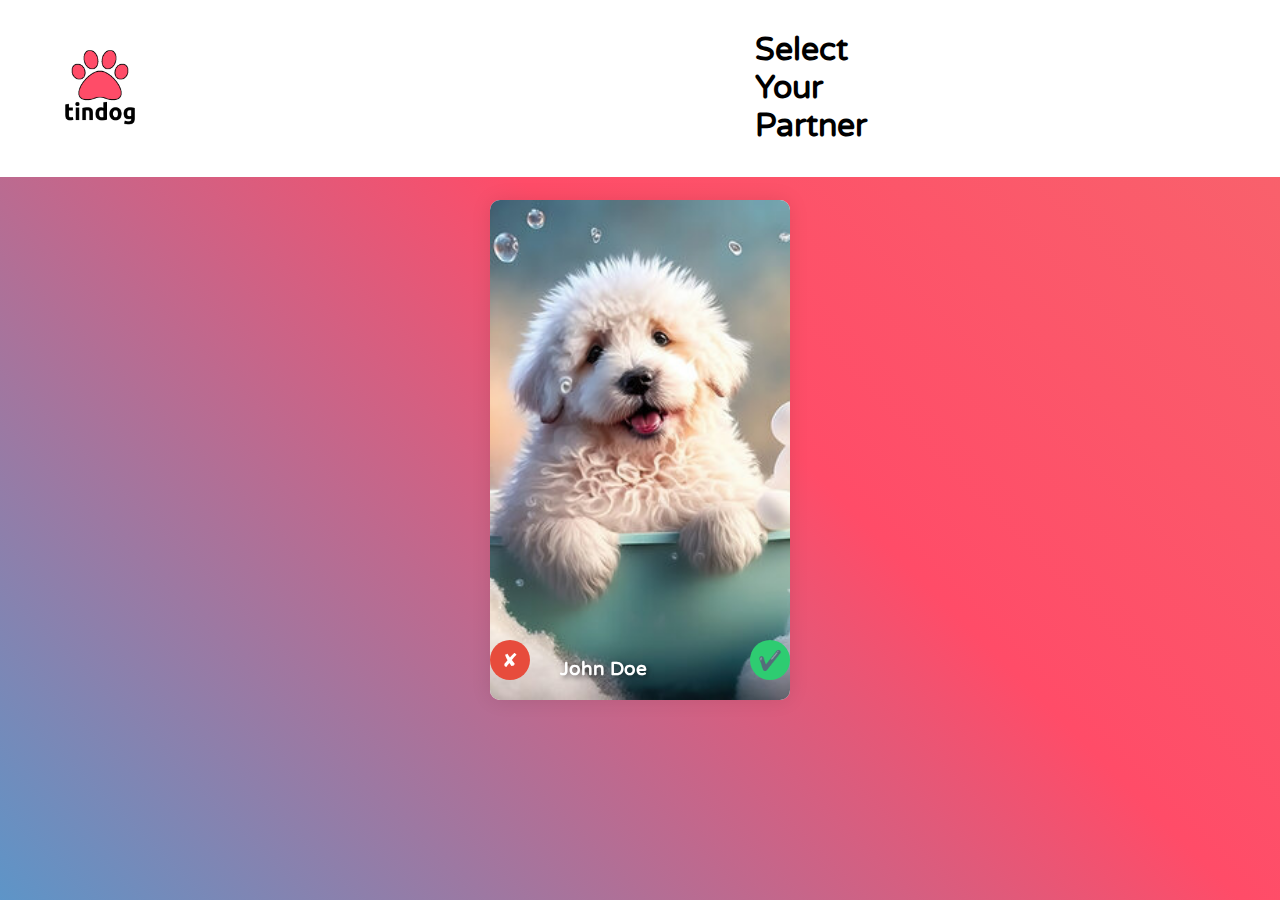
==== dashboard.html @ 45d86640 "Add files via upload" ====
<!DOCTYPE html>
<html lang="en">
<head>
  <meta charset="UTF-8">
  <meta name="viewport" content="width=device-width, initial-scale=1.0">
  <style>
    @font-face {
        font-family: myFont;
        src: url(vrr.ttf);
        }
    .gradient-background{
        background: linear-gradient(45deg, #00bfff, #ff4c68, #ef8172);
            background-size: 180% 180%;
            animation: gradient-animation 18s ease infinite;
        }
    body { 
      font-family: myFont;         
      background-color: #f0f0f0;
      display: flex;
      justify-content: center;
      align-items: center;
      height: 100vh;
      margin: 0;
    }
    header {
        display: flex;
            align-items: center;
            justify-content:first baseline;
            padding: 10px;
            background-color: #fff;
            box-shadow: 10 rgba(0, 0, 0, 0.1); 
            position: fixed;
            width: 100%;
            top: 0;
            
    }

    header img {
            height: 100px;
            width: 200px; 
            margin-right: 555px;
    }
    header h1{
            margin-right: 650px;
    }

    button {
            margin-top: 10px;
            background-color: #ff5252;
            color: #fff;
            border: none;
            padding: 20px,10px;
            border-radius: 5px;
            cursor: pointer;
            text-align: center;
            height: 40px;
    }

    button:hover {
            background-color: #ff0000;
    }

    #tinder-container {
      position: relative;
      width: 300px;
      height: 500px;
      overflow: hidden;
      box-shadow: 0 0 20px rgba(0, 0, 0, 0.1);
      background-color: #fff;
      border-radius: 10px;
    }

    #profile {
      width: 100%;
      height: 100%;
      background-size: cover;
      background-position: center;
      transition: transform 0.5s ease-in-out;
    }

    #profile-info {
      position: absolute;
      bottom: 20px;
      left: 20px;
      color: #fff;
      font-size: 1.2em;
      font-weight: bold;
      text-shadow: 2px 2px 5px rgba(0, 0, 0, 0.5);
    }

    #buttons {
      position: absolute;
      bottom: 20px;
      width: 100%;
      display: flex;
      justify-content: space-between;
    }

    .button {
      width: 40px;
      height: 40px;
      border: none;
      border-radius: 50%;
      cursor: pointer;
      background-color: #3498db;
      color: #fff;
      font-size: 1.2em;
      display: flex;
      justify-content: center;
      align-items: center;
      text-decoration: none;
    }
    .home a{
      text-decoration: none;
      color: #fff;
    }

    #dislike {
      background-color: #e74c3c;
    }

    #like {
      background-color: #2ecc71;
    }
    #profile-info{
      margin-left:50px;
    }
  </style>
</head>
<body class="gradient-background">
  <header>
    <img src="logo.png" alt="Tinder Logo" id="logoimg">
    <h1 id="one">Select Your Partner</h1>
    <button class="home" type="submit" onclick="location.href='index.html'">Home</button>
</header>
  <div id="tinder-container">
    <div id="profile" style="background-image: url('360_F_571631262_1RZKGvkKsghQx3zWDE7o70l6PXFwJIX4.jpg');">
      <div id="profile-info">John Doe</div>
    </div>
    <div id="buttons">
      <button class="button" id="dislike" onclick="dislike()">✘</button>
      <button class="button" id="like" onclick="like()">✔️</button>
    </div>
  </div>

  <script>
    function dislike() {
      document.getElementById('profile').style.transform = 'translateX(-100%)';
      setTimeout(() => {
        document.getElementById('profile').style.transform = 'translateX(0)';
        document.getElementById('profile').style.backgroundImage = "url('cutest-dog-breeds-scaled-e1655990275393.jpeg')";
        document.getElementById('profile-info').innerText = "Jane Smith";
      }, 500);
    }

    function like() {
      document.getElementById('profile').style.transform = 'translateX(100%)';
      setTimeout(() => {
        document.getElementById('profile').style.transform = 'translateX(0)';
        document.getElementById('profile').style.backgroundImage = "url('pembroke-welsh-corgi-puppy_1000x.webp')";
        document.getElementById('profile-info').innerText = "Bob Johnson";
      }, 500);
    }
  </script>
</body>
</html>
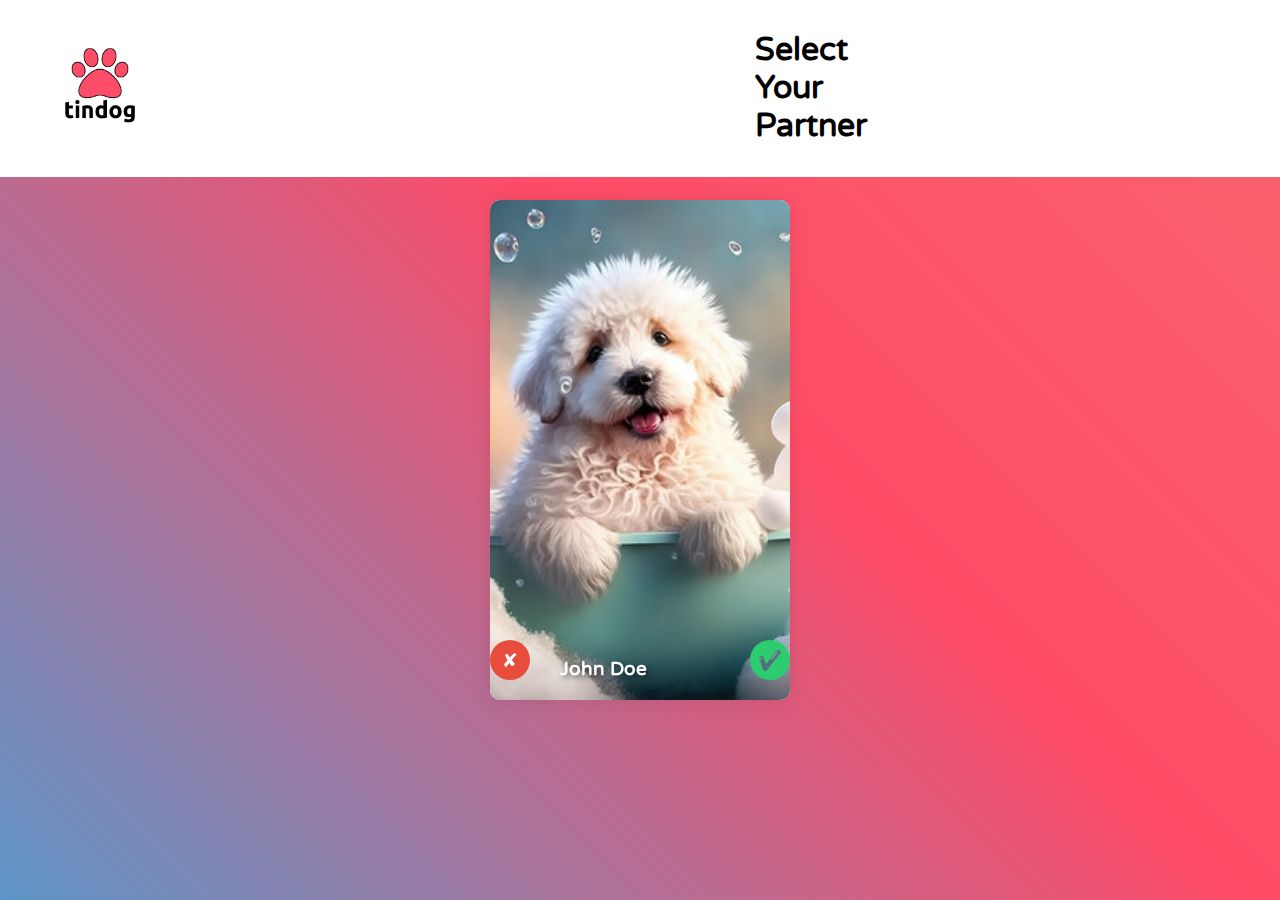
==== commit 3c7feaf6: "Update dashboard.html" ====
--- a/dashboard.html
+++ b/dashboard.html
@@ -129,7 +129,7 @@
 </head>
 <body class="gradient-background">
   <header>
-    <img src="logo.png" alt="Tinder Logo" id="logoimg">
+    <a href="index.html"><img src="logo.png" alt="Tinder Logo" id="logoimg"></a>
     <h1 id="one">Select Your Partner</h1>
     <button class="home" type="submit" onclick="location.href='index.html'">Home</button>
 </header>
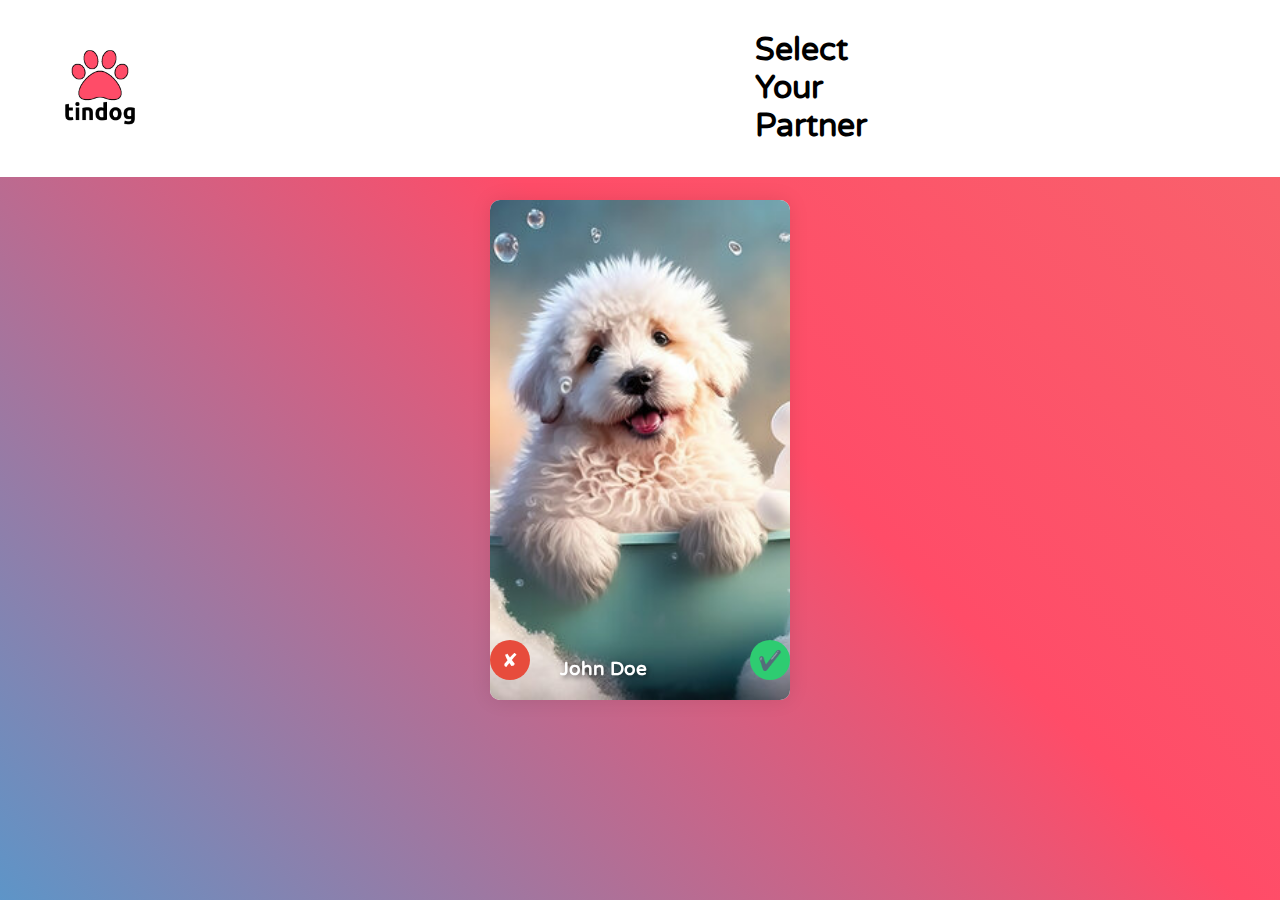
==== commit 04f2b987: "Update dashboard.html" ====
--- a/dashboard.html
+++ b/dashboard.html
@@ -129,7 +129,7 @@
 </head>
 <body class="gradient-background">
   <header>
-    <a href="index.html"><img src="logo.png" alt="Tinder Logo" id="logoimg"></a>
+    <img src="logo.png" alt="Tinder Logo" id="logoimg" onclick="location.href='index.html'">
     <h1 id="one">Select Your Partner</h1>
     <button class="home" type="submit" onclick="location.href='index.html'">Home</button>
 </header>
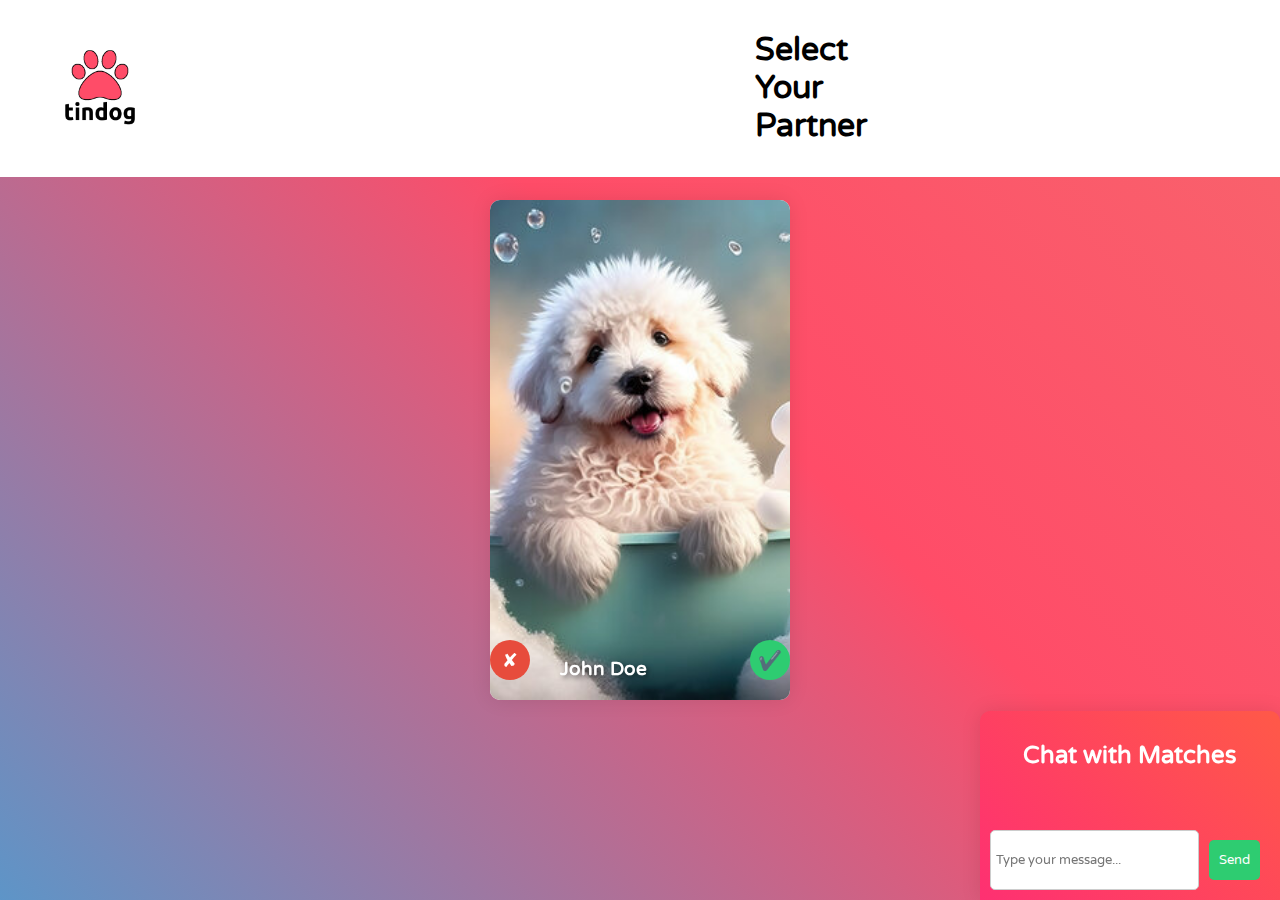
==== commit 153b1922: "Added a chat section in dashboard.html" ====
--- a/dashboard.html
+++ b/dashboard.html
@@ -1,20 +1,23 @@
 <!DOCTYPE html>
 <html lang="en">
+
 <head>
   <meta charset="UTF-8">
   <meta name="viewport" content="width=device-width, initial-scale=1.0">
   <style>
     @font-face {
-        font-family: myFont;
-        src: url(vrr.ttf);
-        }
-    .gradient-background{
-        background: linear-gradient(45deg, #00bfff, #ff4c68, #ef8172);
-            background-size: 180% 180%;
-            animation: gradient-animation 18s ease infinite;
-        }
-    body { 
-      font-family: myFont;         
+      font-family: myFont;
+      src: url(vrr.ttf);
+    }
+
+    .gradient-background {
+      background: linear-gradient(45deg, #00bfff, #ff4c68, #ef8172);
+      background-size: 180% 180%;
+      animation: gradient-animation 18s ease infinite;
+    }
+
+    body {
+      font-family: myFont;
       background-color: #f0f0f0;
       display: flex;
       justify-content: center;
@@ -22,42 +25,43 @@
       height: 100vh;
       margin: 0;
     }
+
     header {
-        display: flex;
-            align-items: center;
-            justify-content:first baseline;
-            padding: 10px;
-            background-color: #fff;
-            box-shadow: 10 rgba(0, 0, 0, 0.1); 
-            position: fixed;
-            width: 100%;
-            top: 0;
-            
+      display: flex;
+      align-items: center;
+      justify-content: first baseline;
+      padding: 10px;
+      background-color: #fff;
+      box-shadow: 10 rgba(0, 0, 0, 0.1);
+      position: fixed;
+      width: 100%;
+      top: 0;
     }
 
     header img {
-            height: 100px;
-            width: 200px; 
-            margin-right: 555px;
-    }
-    header h1{
-            margin-right: 650px;
+      height: 100px;
+      width: 200px;
+      margin-right: 555px;
+    }
+
+    header h1 {
+      margin-right: 650px;
     }
 
     button {
-            margin-top: 10px;
-            background-color: #ff5252;
-            color: #fff;
-            border: none;
-            padding: 20px,10px;
-            border-radius: 5px;
-            cursor: pointer;
-            text-align: center;
-            height: 40px;
+      margin-top: 10px;
+      background-color: #ff5252;
+      color: #fff;
+      border: none;
+      padding: 20px, 10px;
+      border-radius: 5px;
+      cursor: pointer;
+      text-align: center;
+      height: 40px;
     }
 
     button:hover {
-            background-color: #ff0000;
+      background-color: #ff0000;
     }
 
     #tinder-container {
@@ -110,7 +114,8 @@
       align-items: center;
       text-decoration: none;
     }
-    .home a{
+
+    .home a {
       text-decoration: none;
       color: #fff;
     }
@@ -122,17 +127,73 @@
     #like {
       background-color: #2ecc71;
     }
-    #profile-info{
-      margin-left:50px;
+
+    #profile-info {
+      margin-left: 50px;
+    }
+
+    #chat-section {
+      font-family: myFont;
+      background: linear-gradient(45deg, #fe3072, #ff5948);
+      position: fixed;
+      bottom: 0;
+      right: 0;
+      width: 300px;
+      background-color: #fff;
+      border-radius: 10px 10px 0 0;
+      box-shadow: 0 0 20px rgba(0, 0, 0, 0.1);
+    }
+
+    #chat-header {
+      color: #fff;
+      padding: 10px;
+      text-align: center;
+      border-radius: 10px 10px 0 0;
+    }
+
+    #chat-messages {
+      font-family: myFont;  
+      max-height: 300px;
+      overflow-y: auto;
+      padding: 10px;
+    }
+
+    #chat-input {
+
+      display: flex;
+      justify-content: space-between;
+      padding: 10px;
+    }
+
+    #chat-input input {
+      font-family: myFont;
+      flex-grow: 1;
+      padding: 5px;
+      border: 1px solid #ccc;
+      border-radius: 5px;
+    }
+
+    #chat-input button {
+      background-color: #2ecc71;
+      color: #fff;
+      border: none;
+      padding: 5px 10px;
+      border-radius: 5px;
+      cursor: pointer;
+      margin: 10px;
+    }
+    .send{
+        font-family: myFont;
     }
   </style>
 </head>
+
 <body class="gradient-background">
   <header>
     <img src="logo.png" alt="Tinder Logo" id="logoimg" onclick="location.href='index.html'">
     <h1 id="one">Select Your Partner</h1>
     <button class="home" type="submit" onclick="location.href='index.html'">Home</button>
-</header>
+  </header>
   <div id="tinder-container">
     <div id="profile" style="background-image: url('360_F_571631262_1RZKGvkKsghQx3zWDE7o70l6PXFwJIX4.jpg');">
       <div id="profile-info">John Doe</div>
@@ -143,24 +204,49 @@
     </div>
   </div>
 
-  <script>
-    function dislike() {
-      document.getElementById('profile').style.transform = 'translateX(-100%)';
-      setTimeout(() => {
-        document.getElementById('profile').style.transform = 'translateX(0)';
-        document.getElementById('profile').style.backgroundImage = "url('cutest-dog-breeds-scaled-e1655990275393.jpeg')";
-        document.getElementById('profile-info').innerText = "Jane Smith";
-      }, 500);
-    }
-
-    function like() {
-      document.getElementById('profile').style.transform = 'translateX(100%)';
-      setTimeout(() => {
-        document.getElementById('profile').style.transform = 'translateX(0)';
-        document.getElementById('profile').style.backgroundImage = "url('pembroke-welsh-corgi-puppy_1000x.webp')";
-        document.getElementById('profile-info').innerText = "Bob Johnson";
-      }, 500);
-    }
-  </script>
-</body>
-</html>
+  <div id="chat-section">
+    <div id="chat-header">
+      <h2>Chat with Matches</h2>
+    </div>
+    <div id="chat-messages">
+
+    </div>
+    <div id="chat-input">
+      <input type="text" placeholder="Type your message...">
+      <button onclick="sendMessage()" class="send">Send</button>
+    </div>
+  </div>
+
+ 
+<script>
+  function dislike() {
+    document.getElementById('profile').style.transform = 'translateX(-100%)';
+    setTimeout(() => {
+      document.getElementById('profile').style.transform = 'translateX(0)';
+      document.getElementById('profile').style.backgroundImage = "url('cutest-dog-breeds-scaled-e1655990275393.jpeg')";
+      document.getElementById('profile-info').innerText = "Jane Smith";
+    }, 500);
+  }
+
+  function like() {
+    document.getElementById('profile').style.transform = 'translateX(100%)';
+    setTimeout(() => {
+      document.getElementById('profile').style.transform = 'translateX(0)';
+      document.getElementById('profile').style.backgroundImage = "url('pembroke-welsh-corgi-puppy_1000x.webp')";
+      document.getElementById('profile-info').innerText = "Bob Johnson";
+    }, 500);
+  }
+
+  function sendMessage() {
+    var messageInput = document.querySelector('#chat-input input');
+    var message = messageInput.value.trim();
+
+    if (message !== '') {
+      var chatMessages = document.querySelector('#chat-messages');
+      var newMessage = document.createElement('div');
+      newMessage.textContent = message;
+      chatMessages.appendChild(newMessage);
+      messageInput.value = '';
+    }
+  }
+</script>
